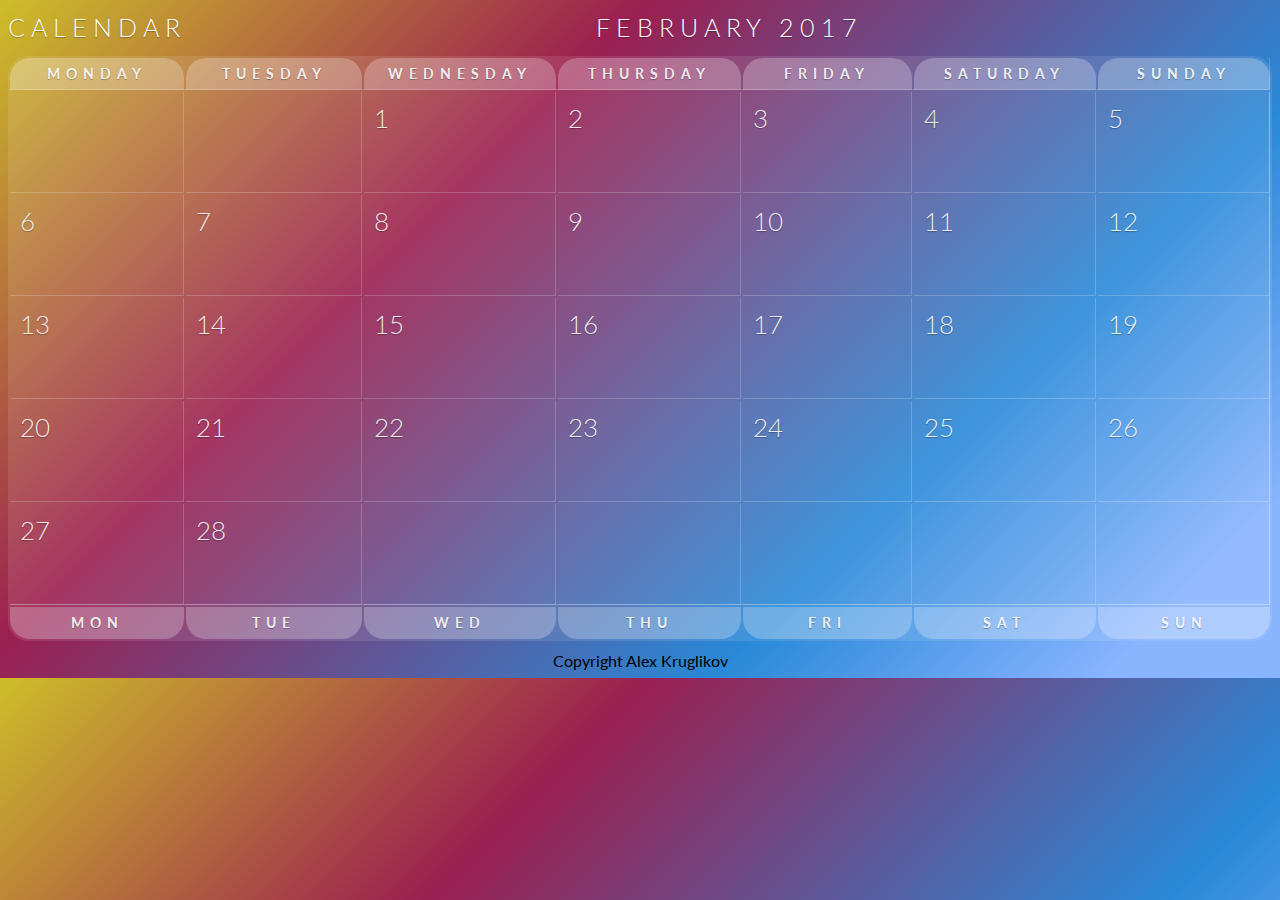
==== index.html @ 9da6924b "add 2 view" ====
<!DOCTYPE html>
<head>
	<meta charset="UTF-8" />
	<title>Calendar</title>
	<meta name="description" content="Calendar with HTML5 and CSS3" />
	<link rel="stylesheet" type="text/css" href="css/calendar.css" />

</head>
<body>
	<header>
    	<h1>Calendar</h1>
  	</header>
  	<article>
  		<h1>February 2017</h1>
  	</article>
  	<article>
    	<table>
    		<thead>
	    		<th>Monday</th>
	    		<th>Tuesday</th>
	    		<th>Wednesday</th>
	    		<th>Thursday</th>
	    		<th>Friday</th>
	    		<th>Saturday</th>
	    		<th>Sunday</th>	
    		</thead>
    		<tbody>
	    		<tr>
	    			<td></td>
	    			<td></td>
	    			<td>1</td>
	    			<td>2</td>
	    			<td>3</td>
	    			<td>4</td>
	    			<td>5</td>
	    		</tr>
	    		<tr>
	    			<td>6</td>
	    			<td>7</td>
	    			<td>8</td>
	    			<td>9</td>
	    			<td>10</td>
	    			<td>11</td>
	    			<td>12</td>
	    		</tr>
	    		<tr>
	    			<td>13</td>
	    			<td>14</td>
	    			<td>15</td>
	    			<td>16</td>
	    			<td>17</td>
	    			<td>18</td>
	    			<td>19</td>
	    		</tr>
	    		<tr>
	    			<td>20</td>
	    			<td>21</td>
	    			<td>22</td>
	    			<td>23</td>
	    			<td>24</td>
	    			<td>25</td>
	    			<td>26</td>
	    		</tr>
	    		<tr>
	    			<td>27</td>
	    			<td>28</td>
	    			<td></td>
	    			<td></td>
	    			<td></td>
	    			<td></td>
	    			<td></td>
	    		</tr>
    		</tbody>
    		<tfoot>
				<th>MON</th>
    			<th>TUE</th>
    			<th>WED</th>
    			<th>THU</th>
    			<th>FRI</th>
    			<th>SAT</th>
    			<th>SUN</th>
			</tfoot>
    	</table>
  	</article>
  	<footer>
    	Copyright Alex Kruglikov
  	</footer>
</body>
</html>
---- css/calendar.css ----
@import url(http://fonts.googleapis.com/css?family=Lato:300,400,700);

@font-face {
  font-family: 'fontawesome-selected';
  src: url("../font/fontawesome-selected.eot");
  src: url("../font/fontawesome-selected.eot?#iefix") format('embedded-opentype'), url("../font/fontawesome-selected.woff") format('woff'), url("../font/fontawesome-selected.ttf") format('truetype'), url("../font/fontawesome-selected.svg#fontawesome-selected") format('svg');
  font-weight: normal;
  font-style: normal;
}

body {
	background: -moz-linear-gradient(-45deg, #cebe29 0%, #9b1f50 33%, #2989d8 71%, #89b4ff 91%);
	background: -webkit-gradient(linear, left top, right bottom, color-stop(0%,#cebe29), color-stop(33%,#9b1f50), color-stop(71%,#2989d8), color-stop(91%,#89b4ff));
	background: -webkit-linear-gradient(-45deg, #cebe29 0%,#9b1f50 33%,#2989d8 71%,#89b4ff 91%);
	background: -o-linear-gradient(-45deg, #cebe29 0%,#9b1f50 33%,#2989d8 71%,#89b4ff 91%);
	background: -ms-linear-gradient(-45deg, #cebe29 0%,#9b1f50 33%,#2989d8 71%,#89b4ff 91%);
	background: linear-gradient(135deg, #cebe29 0%,#9b1f50 33%,#2989d8 71%,#89b4ff 91%);
	filter: progid:DXImageTransform.Microsoft.gradient( startColorstr='#cebe29', endColorstr='#89b4ff',GradientType=1 );
	-webkit-background-size: 100% 100%;
	-moz-background-size: 100% 100%;
	background-size: 100% 100%;
}

body {
	font-family: 'Lato', Calibri, Arial, sans-serif;
	text-align: center;
}
body h1{
	letter-spacing: 6px;
	text-transform: uppercase;
}
body header h1{
	float: left;
}
body h1 {
	/*padding-top: 20px;
	font-size: 23px;
	color: rgba(255,255,255,0.9);
	color: rgba(255,255,255,0.9);
	text-shadow: 0 1px 1px rgba(0,0,0,0.3);*/
	font-size: 25px;
	line-height: 38px;
	margin: 0;
	font-weight: 300;
	color: #fff;
	text-shadow: 0 1px 1px rgba(0,0,0,0.3);
}
table {
	margin: 10px auto;

	border-radius: 20px 20px 20px 20px;
    border-top-left-radius: 20px;
    border-top-right-radius: 20px;
    border-bottom-right-radius: 20px;
    border-bottom-left-radius: 20px;

    background: rgba(255,255,255,0.1);
    background-image: none;
    background-repeat: repeat;
    background-attachment: scroll;
    background-position: 0% 0%;
    
    background-origin: padding-box;
    background-size: auto auto;
}
td,thead,tbody {
	padding: 10px;
	float: none;
	font-weight: 300;
	min-height: 30px;
	box-shadow: inset -1px -1px rgba(255,255,255,0.2);
	border: none;
}
td {
	width: 200px;
	height: 81px;
	color: rgba(255,255,255,0.9);
	font-size: 26px;
	font-weight: 300;
	text-shadow: 0 1px 1px rgba(0,0,0,0.3);
	position: relative;
	text-align: left;
	vertical-align: top;

}
td:hover {
    background: rgba(115,255,111,0.4);
}
th {
	color: rgba(255,255,255,0.9);
	text-shadow: 0 1px 1px rgba(0,0,0,0.3);
	height: 30px;
	font-weight: bold;
	font-size: 14px;
	text-align: center;
}
thead,tfoot{
	height: 30px;
	line-height: 30px;
	transition: background .2s .1s;
	letter-spacing: 6px;
	text-transform: uppercase;
}
thead th{
    border-top-left-radius: 20px;
    border-top-right-radius: 20px;
	background: rgba(255,255,255,0.25);
}
tfoot th{
    border-bottom-left-radius: 20px;
    border-bottom-right-radius: 20px;
	background: rgba(255,255,255,0.25);
}
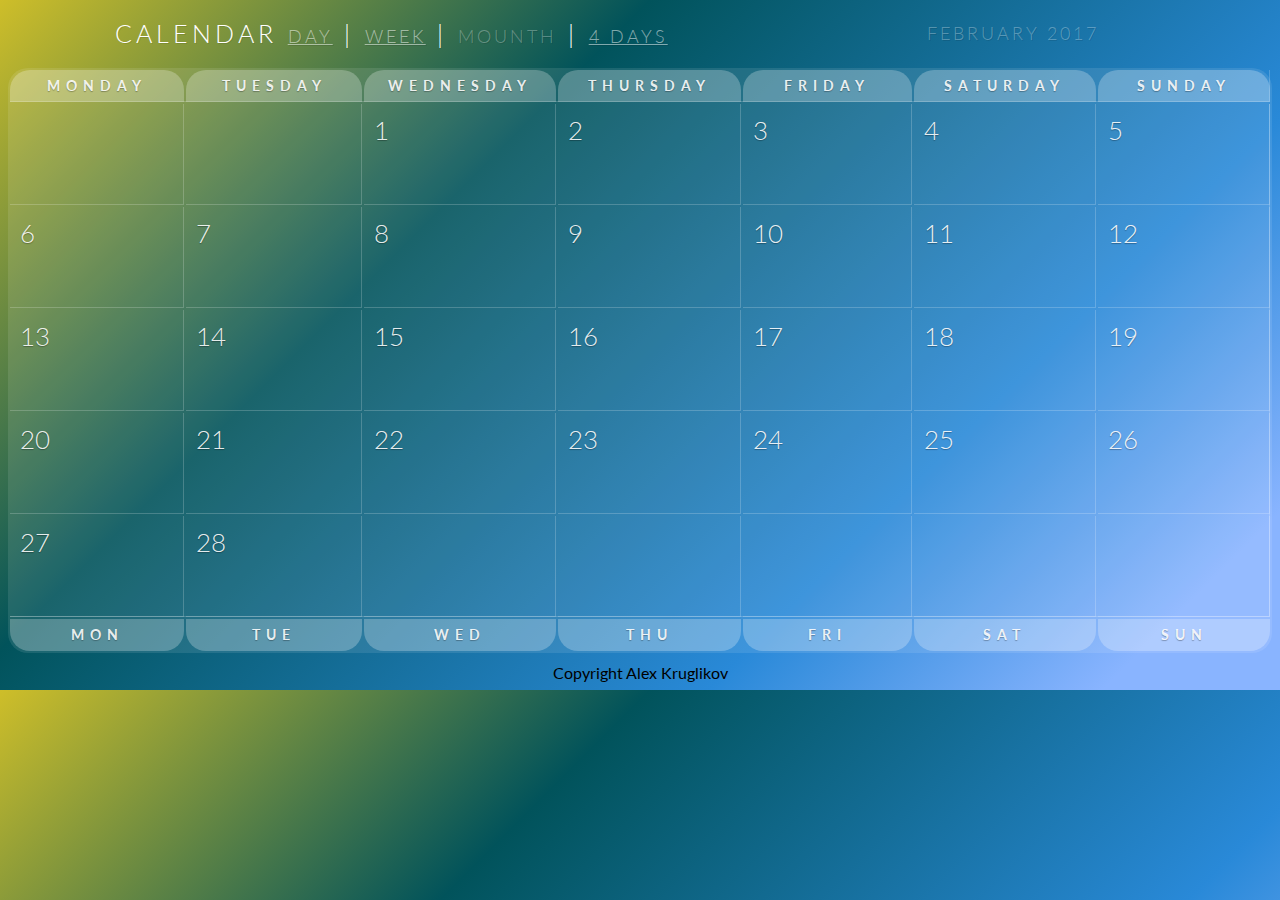
==== commit 4bcb2114: "refactoring & add modal window" ====
--- a/index.html
+++ b/index.html
@@ -7,12 +7,12 @@
 
 </head>
 <body>
-	<header>
-    	<h1>Calendar</h1>
-  	</header>
-  	<article>
-  		<h1>February 2017</h1>
-  	</article>
+	<header class="customHeader">
+    	<h2>Calendar
+			<a href="index3.html">Day</a> | <a href="index2.html">Week</a> | <span>Mounth</span> | <a href="index4.html">4 Days</a>
+			<span class="customMounth">February 2017</span>
+		</h2>
+	</header>
   	<article>
     	<table>
     		<thead>
--- a/css/calendar.css
+++ b/css/calendar.css
@@ -9,12 +9,12 @@
 }
 
 body {
-	background: -moz-linear-gradient(-45deg, #cebe29 0%, #9b1f50 33%, #2989d8 71%, #89b4ff 91%);
-	background: -webkit-gradient(linear, left top, right bottom, color-stop(0%,#cebe29), color-stop(33%,#9b1f50), color-stop(71%,#2989d8), color-stop(91%,#89b4ff));
-	background: -webkit-linear-gradient(-45deg, #cebe29 0%,#9b1f50 33%,#2989d8 71%,#89b4ff 91%);
-	background: -o-linear-gradient(-45deg, #cebe29 0%,#9b1f50 33%,#2989d8 71%,#89b4ff 91%);
-	background: -ms-linear-gradient(-45deg, #cebe29 0%,#9b1f50 33%,#2989d8 71%,#89b4ff 91%);
-	background: linear-gradient(135deg, #cebe29 0%,#9b1f50 33%,#2989d8 71%,#89b4ff 91%);
+	background: -moz-linear-gradient(-45deg, #cebe29 0%, #01535b 33%, #2989d8 71%, #89b4ff 91%);
+	background: -webkit-gradient(linear, left top, right bottom, color-stop(0%,#cebe29), color-stop(33%,#01535b), color-stop(71%,#2989d8), color-stop(91%,#89b4ff));
+	background: -webkit-linear-gradient(-45deg, #cebe29 0%,#01535b 33%,#2989d8 71%,#89b4ff 91%);
+	background: -o-linear-gradient(-45deg, #cebe29 0%,#01535b 33%,#2989d8 71%,#89b4ff 91%);
+	background: -ms-linear-gradient(-45deg, #cebe29 0%,#01535b 33%,#2989d8 71%,#89b4ff 91%);
+	background: linear-gradient(135deg, #cebe29 0%,#01535b 33%,#2989d8 71%,#89b4ff 91%);
 	filter: progid:DXImageTransform.Microsoft.gradient( startColorstr='#cebe29', endColorstr='#89b4ff',GradientType=1 );
 	-webkit-background-size: 100% 100%;
 	-moz-background-size: 100% 100%;
@@ -25,25 +25,41 @@
 	font-family: 'Lato', Calibri, Arial, sans-serif;
 	text-align: center;
 }
-body h1{
-	letter-spacing: 6px;
+body header h2{
+	font-size: 25px;
+	line-height: 30px;
+	margin: 0;
+}
+.customHeader {
+	padding: 10px 10px 10px 10px;
+	height: 30px;
+}
+.customHeader h2{
+
+	font-weight: 300;
 	text-transform: uppercase;
+	letter-spacing: 4px;
+	text-shadow: 1px 1px 0 rgba(0,0,0,0.1);
 }
-body header h1{
-	float: left;
+.customHeader h2 {
+	color: #fff;
 }
-body h1 {
-	/*padding-top: 20px;
-	font-size: 23px;
+.customHeader h2 a, 
+.customHeader h2 span {
+	color: rgba(255,255,255,0.3);
+	font-size: 18px;
+	letter-spacing: 3px;
+	white-space: nowrap;
+}
+.customHeader h2 a {
+	color: rgba(255,255,255,0.5);
+}
+.customHeader .customMounth{
+	width: 40%;
+	float: right;
+}
+.no-touch .customHeader h2 a:hover {
 	color: rgba(255,255,255,0.9);
-	color: rgba(255,255,255,0.9);
-	text-shadow: 0 1px 1px rgba(0,0,0,0.3);*/
-	font-size: 25px;
-	line-height: 38px;
-	margin: 0;
-	font-weight: 300;
-	color: #fff;
-	text-shadow: 0 1px 1px rgba(0,0,0,0.3);
 }
 table {
 	margin: 10px auto;
@@ -83,9 +99,6 @@
 	vertical-align: top;
 
 }
-td:hover {
-    background: rgba(115,255,111,0.4);
-}
 th {
 	color: rgba(255,255,255,0.9);
 	text-shadow: 0 1px 1px rgba(0,0,0,0.3);
@@ -110,4 +123,14 @@
     border-bottom-left-radius: 20px;
     border-bottom-right-radius: 20px;
 	background: rgba(255,255,255,0.25);
+}
+td:hover { 
+	background: rgba(115,255,111,0.4);
+	transform: scaleX(1.0);
+  	box-shadow:3px 5px 7px rgba(0,0,0,.7);
+	cursor:pointer;
+	border-bottom-left-radius: 20px;
+	border-bottom-right-radius: 20px;
+	border-top-left-radius: 20px;
+	border-top-right-radius: 20px;
 }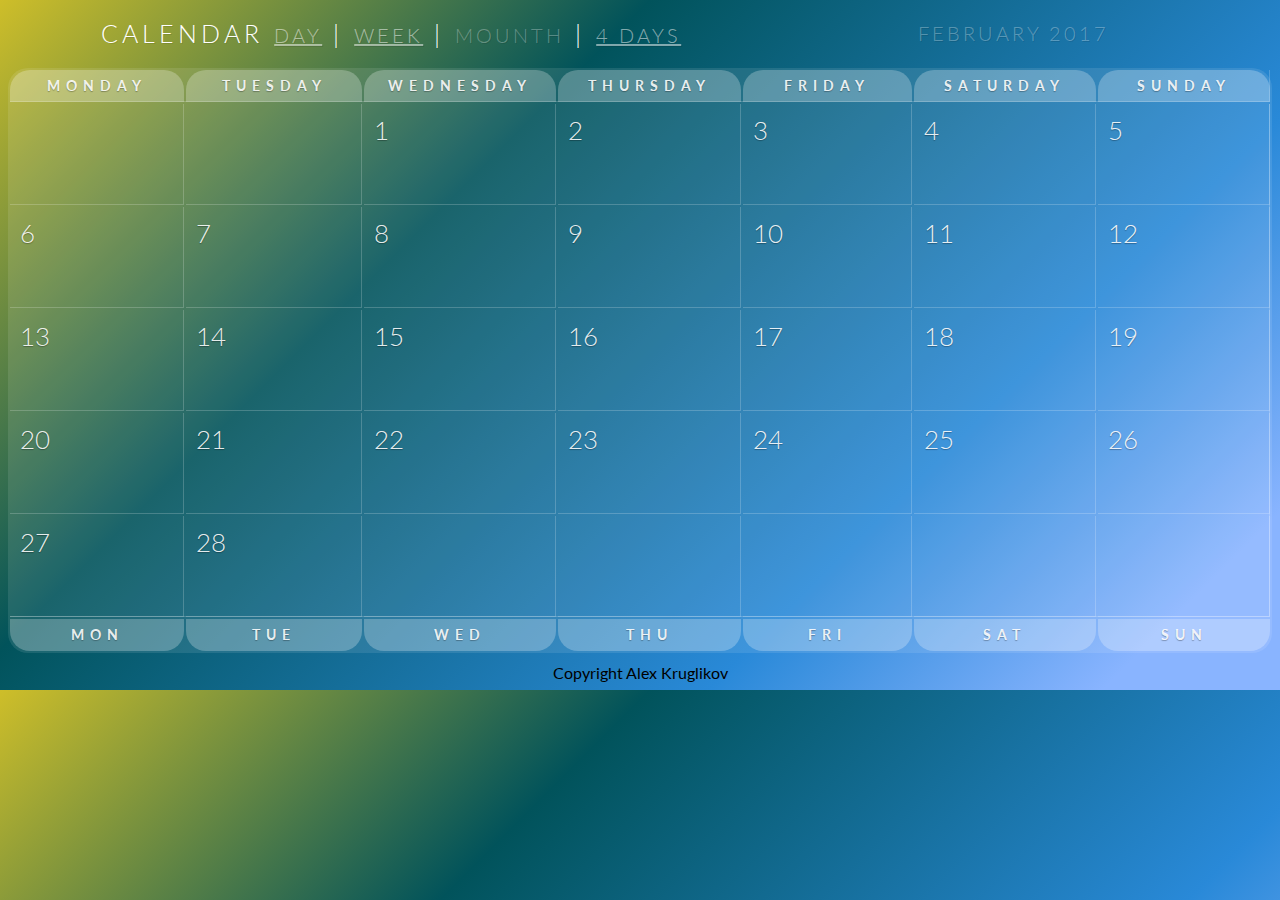
==== commit 28c11a2b: "refactoring" ====
--- a/index.html
+++ b/index.html
@@ -1,89 +1,93 @@
 <!DOCTYPE html>
+
 <head>
-	<meta charset="UTF-8" />
-	<title>Calendar</title>
-	<meta name="description" content="Calendar with HTML5 and CSS3" />
-	<link rel="stylesheet" type="text/css" href="css/calendar.css" />
+    <meta charset="UTF-8" />
+    <title>Calendar</title>
+    <meta name="description" content="Calendar with HTML5 and CSS3" />
+    <link rel="stylesheet" type="text/css" href="css/calendarMounth.css" />
 
 </head>
+
 <body>
-	<header class="customHeader">
-    	<h2>Calendar
-			<a href="index3.html">Day</a> | <a href="index2.html">Week</a> | <span>Mounth</span> | <a href="index4.html">4 Days</a>
-			<span class="customMounth">February 2017</span>
-		</h2>
-	</header>
-  	<article>
-    	<table>
-    		<thead>
-	    		<th>Monday</th>
-	    		<th>Tuesday</th>
-	    		<th>Wednesday</th>
-	    		<th>Thursday</th>
-	    		<th>Friday</th>
-	    		<th>Saturday</th>
-	    		<th>Sunday</th>	
-    		</thead>
-    		<tbody>
-	    		<tr>
-	    			<td></td>
-	    			<td></td>
-	    			<td>1</td>
-	    			<td>2</td>
-	    			<td>3</td>
-	    			<td>4</td>
-	    			<td>5</td>
-	    		</tr>
-	    		<tr>
-	    			<td>6</td>
-	    			<td>7</td>
-	    			<td>8</td>
-	    			<td>9</td>
-	    			<td>10</td>
-	    			<td>11</td>
-	    			<td>12</td>
-	    		</tr>
-	    		<tr>
-	    			<td>13</td>
-	    			<td>14</td>
-	    			<td>15</td>
-	    			<td>16</td>
-	    			<td>17</td>
-	    			<td>18</td>
-	    			<td>19</td>
-	    		</tr>
-	    		<tr>
-	    			<td>20</td>
-	    			<td>21</td>
-	    			<td>22</td>
-	    			<td>23</td>
-	    			<td>24</td>
-	    			<td>25</td>
-	    			<td>26</td>
-	    		</tr>
-	    		<tr>
-	    			<td>27</td>
-	    			<td>28</td>
-	    			<td></td>
-	    			<td></td>
-	    			<td></td>
-	    			<td></td>
-	    			<td></td>
-	    		</tr>
-    		</tbody>
-    		<tfoot>
-				<th>MON</th>
-    			<th>TUE</th>
-    			<th>WED</th>
-    			<th>THU</th>
-    			<th>FRI</th>
-    			<th>SAT</th>
-    			<th>SUN</th>
-			</tfoot>
-    	</table>
-  	</article>
-  	<footer>
-    	Copyright Alex Kruglikov
-  	</footer>
+    <header class="customHeader">
+        <h2>Calendar
+            <a href="index3.html">Day</a> | <a href="index2.html">Week</a> | <span>Mounth</span> | <a href="index4.html">4 Days</a>
+            <span class="customMounth">February 2017</span>
+        </h2>
+    </header>
+    <article>
+        <table>
+            <thead>
+                <th>Monday</th>
+                <th>Tuesday</th>
+                <th>Wednesday</th>
+                <th>Thursday</th>
+                <th>Friday</th>
+                <th>Saturday</th>
+                <th>Sunday</th>
+            </thead>
+            <tbody>
+                <tr>
+                    <td></td>
+                    <td></td>
+                    <td>1</td>
+                    <td>2</td>
+                    <td>3</td>
+                    <td>4</td>
+                    <td>5</td>
+                </tr>
+                <tr>
+                    <td>6</td>
+                    <td>7</td>
+                    <td>8</td>
+                    <td>9</td>
+                    <td>10</td>
+                    <td>11</td>
+                    <td>12</td>
+                </tr>
+                <tr>
+                    <td>13</td>
+                    <td>14</td>
+                    <td>15</td>
+                    <td>16</td>
+                    <td>17</td>
+                    <td>18</td>
+                    <td>19</td>
+                </tr>
+                <tr>
+                    <td>20</td>
+                    <td>21</td>
+                    <td>22</td>
+                    <td>23</td>
+                    <td>24</td>
+                    <td>25</td>
+                    <td>26</td>
+                </tr>
+                <tr>
+                    <td>27</td>
+                    <td>28</td>
+                    <td></td>
+                    <td></td>
+                    <td></td>
+                    <td></td>
+                    <td></td>
+                </tr>
+            </tbody>
+            <tfoot>
+                <th>MON</th>
+                <th>TUE</th>
+                <th>WED</th>
+                <th>THU</th>
+                <th>FRI</th>
+                <th>SAT</th>
+                <th>SUN</th>
+            </tfoot>
+        </table>
+    </article>
+
 </body>
-</html>
+<footer>
+    Copyright Alex Kruglikov
+</footer>
+
+</html>--- a/css/calendarMounth.css
+++ b/css/calendarMounth.css
@@ -0,0 +1,232 @@
+@import url(http://fonts.googleapis.com/css?family=Lato:300,400,700);
+@font-face {
+    font-family: 'fontawesome-selected';
+    src: url("../font/fontawesome-selected.eot");
+    src: url("../font/fontawesome-selected.eot?#iefix") format('embedded-opentype'), url("../font/fontawesome-selected.woff") format('woff'), url("../font/fontawesome-selected.ttf") format('truetype'), url("../font/fontawesome-selected.svg#fontawesome-selected") format('svg');
+    font-weight: normal;
+    font-style: normal;
+}
+
+body {
+    background: -moz-linear-gradient(-45deg, #cebe29 0%, #01535b 33%, #2989d8 71%, #89b4ff 91%);
+    background: -webkit-gradient(linear, left top, right bottom, color-stop(0%, #cebe29), color-stop(33%, #01535b), color-stop(71%, #2989d8), color-stop(91%, #89b4ff));
+    background: -webkit-linear-gradient(-45deg, #cebe29 0%, #01535b 33%, #2989d8 71%, #89b4ff 91%);
+    background: -o-linear-gradient(-45deg, #cebe29 0%, #01535b 33%, #2989d8 71%, #89b4ff 91%);
+    background: -ms-linear-gradient(-45deg, #cebe29 0%, #01535b 33%, #2989d8 71%, #89b4ff 91%);
+    background: linear-gradient(135deg, #cebe29 0%, #01535b 33%, #2989d8 71%, #89b4ff 91%);
+    filter: progid: DXImageTransform.Microsoft.gradient( startColorstr='#cebe29', endColorstr='#89b4ff', GradientType=1);
+    -webkit-background-size: 100% 100%;
+    -moz-background-size: 100% 100%;
+    background-size: 100% 100%;
+}
+
+body {
+    font-family: 'Lato', Calibri, Arial, sans-serif;
+    text-align: center;
+    font-size: 100%;
+}
+
+body header h2 {
+    font-size: 25px;
+    line-height: 30px;
+    margin: 0;
+}
+
+.customHeader {
+    padding: 10px 10px 10px 10px;
+    height: 30px;
+}
+
+.customHeader h2 {
+    font-weight: 300;
+    text-transform: uppercase;
+    letter-spacing: 4px;
+    text-shadow: 1px 1px 0 rgba(0, 0, 0, 0.1);
+}
+
+.customHeader h2 {
+    color: #fff;
+}
+
+.customHeader h2 a,
+.customHeader h2 span {
+    color: rgba(255, 255, 255, 0.3);
+    font-size: 80%;
+    letter-spacing: 3px;
+    white-space: nowrap;
+}
+
+.customHeader h2 a {
+    color: rgba(255, 255, 255, 0.5);
+}
+
+.customHeader .customMounth {
+    width: 40%;
+    float: right;
+}
+
+.no-touch .customHeader h2 a:hover {
+    color: rgba(255, 255, 255, 0.9);
+}
+
+table {
+    margin: 10px auto;
+    border-radius: 20px 20px 20px 20px;
+    border-top-left-radius: 20px;
+    border-top-right-radius: 20px;
+    border-bottom-right-radius: 20px;
+    border-bottom-left-radius: 20px;
+    background: rgba(255, 255, 255, 0.1);
+    background-image: none;
+    background-repeat: repeat;
+    background-attachment: scroll;
+    background-position: 0% 0%;
+    background-origin: padding-box;
+    background-size: auto auto;
+}
+
+td,
+thead,
+tbody {
+    padding: 10px;
+    float: none;
+    font-weight: 300;
+    min-height: 30px;
+    box-shadow: inset -1px -1px rgba(255, 255, 255, 0.2);
+    border: none;
+}
+
+td {
+    width: 200px;
+    height: 81px;
+    color: rgba(255, 255, 255, 0.9);
+    font-size: 26px;
+    font-weight: 300;
+    text-shadow: 0 1px 1px rgba(0, 0, 0, 0.3);
+    position: relative;
+    text-align: left;
+    vertical-align: top;
+}
+
+th {
+    color: rgba(255, 255, 255, 0.9);
+    text-shadow: 0 1px 1px rgba(0, 0, 0, 0.3);
+    height: 30px;
+    font-weight: bold;
+    font-size: 14px;
+    text-align: center;
+}
+
+thead,
+tfoot {
+    height: 30px;
+    line-height: 30px;
+    transition: background .2s .1s;
+    letter-spacing: 6px;
+    text-transform: uppercase;
+}
+
+thead th {
+    border-top-left-radius: 20px;
+    border-top-right-radius: 20px;
+    background: rgba(255, 255, 255, 0.25);
+}
+
+tfoot th {
+    border-bottom-left-radius: 20px;
+    border-bottom-right-radius: 20px;
+    background: rgba(255, 255, 255, 0.25);
+}
+
+td:hover {
+    background: rgba(115, 255, 111, 0.4);
+    transform: scaleX(1.0);
+    box-shadow: 3px 5px 7px rgba(0, 0, 0, .7);
+    cursor: pointer;
+    border-bottom-left-radius: 20px;
+    border-bottom-right-radius: 20px;
+    border-top-left-radius: 20px;
+    border-top-right-radius: 20px;
+}
+
+@media screen and (max-width: 768px) {
+    /* разрешение планшета */
+    body {
+        font-size: 80%;
+    }
+    td,
+    thead,
+    tbody {
+        min-height: 30px;
+        padding: 1%;
+    }
+    th {
+        font-size: 80%;
+        letter-spacing: 2px;
+    }
+    td {
+        min-width: 15%;
+        max-width: 200px;
+        height: 65px;
+        font-size: 20px;
+    }
+    .customHeader {
+        padding: 1%;
+        height: auto;
+    }
+    .customHeader h2 a,
+    .customHeader h2 span {
+        font-size: 50%;
+    }
+    .customHeader .customMounth {
+        width: 20%;
+        float: auto;
+    }
+    td:hover {
+        border-bottom-left-radius: 10px;
+        border-bottom-right-radius: 10px;
+        border-top-left-radius: 10px;
+        border-top-right-radius: 10px;
+    }
+}
+
+@media screen and (max-width: 480px) {
+    /* разрешение смартфона */
+    body {
+        font-size: 60%;
+    }
+    td,
+    thead,
+    tbody {
+        min-height: 15px;
+        padding: 1%;
+    }
+    th {
+        font-size: 60%;
+        letter-spacing: 1px;
+    }
+    td {
+        min-width: 10%;
+        max-width: 200px;
+        height: 50px;
+        font-size: 15px;
+    }
+    .customHeader {
+        padding: 1%;
+        height: auto;
+    }
+    .customHeader h2 a,
+    .customHeader h2 span {
+        font-size: 50%;
+    }
+    .customHeader .customMounth {
+        width: 10%;
+        float: auto;
+    }
+    td:hover {
+        border-bottom-left-radius: 5px;
+        border-bottom-right-radius: 5px;
+        border-top-left-radius: 5px;
+        border-top-right-radius: 5px;
+    }
+}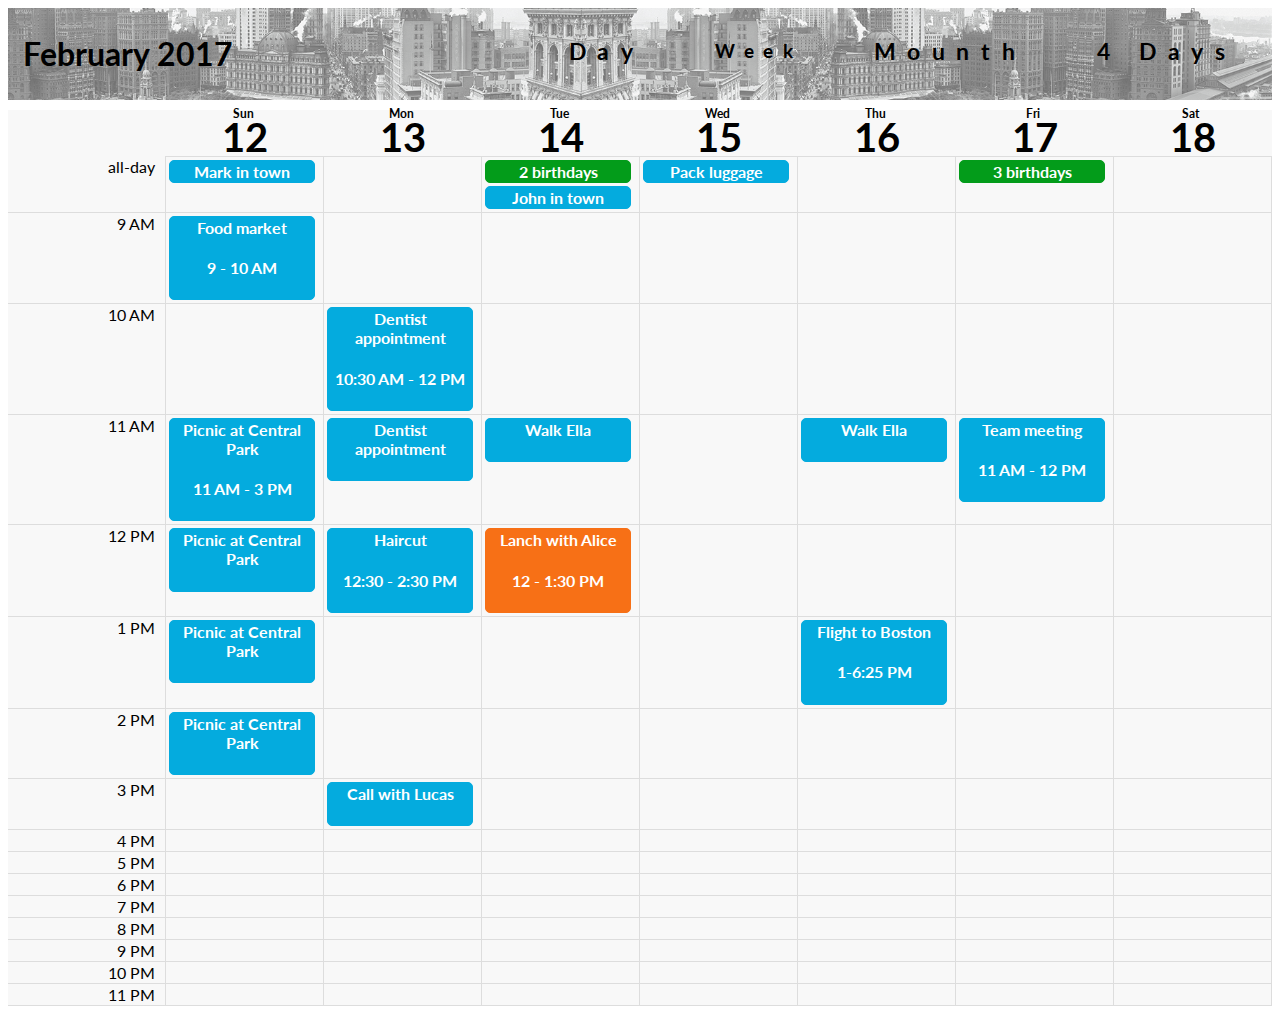
==== commit 37fe3510: "refactoring" ====
--- a/index.html
+++ b/index.html
@@ -1,93 +1,541 @@
 <!DOCTYPE html>
+<html lang="en" class="no-js">
 
 <head>
     <meta charset="UTF-8" />
     <title>Calendar</title>
     <meta name="description" content="Calendar with HTML5 and CSS3" />
-    <link rel="stylesheet" type="text/css" href="css/calendarMounth.css" />
-
+    <link rel="stylesheet" type="text/css" href="css/calendar.css" />
 </head>
 
 <body>
-    <header class="customHeader">
-        <h2>Calendar
-            <a href="index3.html">Day</a> | <a href="index2.html">Week</a> | <span>Mounth</span> | <a href="index4.html">4 Days</a>
-            <span class="customMounth">February 2017</span>
-        </h2>
-    </header>
-    <article>
-        <table>
-            <thead>
-                <th>Monday</th>
-                <th>Tuesday</th>
-                <th>Wednesday</th>
-                <th>Thursday</th>
-                <th>Friday</th>
-                <th>Saturday</th>
-                <th>Sunday</th>
-            </thead>
-            <tbody>
-                <tr>
-                    <td></td>
-                    <td></td>
-                    <td>1</td>
-                    <td>2</td>
-                    <td>3</td>
-                    <td>4</td>
-                    <td>5</td>
-                </tr>
-                <tr>
-                    <td>6</td>
-                    <td>7</td>
-                    <td>8</td>
-                    <td>9</td>
-                    <td>10</td>
-                    <td>11</td>
-                    <td>12</td>
-                </tr>
-                <tr>
-                    <td>13</td>
-                    <td>14</td>
-                    <td>15</td>
-                    <td>16</td>
-                    <td>17</td>
-                    <td>18</td>
-                    <td>19</td>
-                </tr>
-                <tr>
-                    <td>20</td>
-                    <td>21</td>
-                    <td>22</td>
-                    <td>23</td>
-                    <td>24</td>
-                    <td>25</td>
-                    <td>26</td>
-                </tr>
-                <tr>
-                    <td>27</td>
-                    <td>28</td>
-                    <td></td>
-                    <td></td>
-                    <td></td>
-                    <td></td>
-                    <td></td>
-                </tr>
-            </tbody>
-            <tfoot>
-                <th>MON</th>
-                <th>TUE</th>
-                <th>WED</th>
-                <th>THU</th>
-                <th>FRI</th>
-                <th>SAT</th>
-                <th>SUN</th>
-            </tfoot>
-        </table>
-    </article>
-
+    <nav>
+        <header class="clearfix">
+            <div class="mainHeader">
+                <h1>
+                    <span>February 2017</span>
+                </h1>
+            </div>
+            <menu>
+                <li><a href="index3.html">Day</a></li>
+                <li><span>Week</span></li>
+                <li><a href="index.html">Mounth</a></li>
+                <li><a href="index4.html">4 Days</a></li>
+            </menu>
+        </header>
+    </nav>
+    <table>
+        <thead>
+            <tr class="week">
+                <th></th>
+                <th>Sun</th>
+                <th>Mon</th>
+                <th>Tue</th>
+                <th>Wed</th>
+                <th>Thu</th>
+                <th>Fri</th>
+                <th>Sat</th>
+            </tr>
+            <tr class="day">
+                <th></th>
+                <th>12</th>
+                <th>13</th>
+                <th>14</th>
+                <th>15</th>
+                <th>16</th>
+                <th>17</th>
+                <th>18</th>
+            </tr>
+        </thead>
+        <tbody>
+            <tr>
+                <td class="allDay" data-label="all-day">all-day</td>
+                <td class="allDay" data-label="Sun">
+                    <span class="event-flex-container">
+                        <article class="eventLabelInfo" style="order: 2;">
+                            <div>Mark in town</div>
+                            <div class="hide_context">
+                                <img src="css/icons/Mobile Marketing.png" width="50" height="50" alt="Phoned ..."/>
+                            </div>
+                            <h5 class="hide_context">
+                                <ul>
+                                    <li>on arrival to inform Frank</li>
+                                </ul>
+                            </h5>
+                        </article>
+                    </span>
+                </td>
+                <td class="allDay" data-label="Mon"><span></span></td>
+                <td class="allDay" data-label="Tue">
+                    <span class="event-flex-container">
+                        <article class="eventLabelBD" style="order: 1;">
+                            <div>2 birthdays</div>
+                            <div class="hide_context">
+                                <img src="css/icons/12.png" width="50" height="50" alt="Birthday ..."/>
+                                <img src="css/icons/Team Leader.png" width="50" height="50" alt="Birthday ..."/>
+                            </div>
+                            <h5 class="hide_context">
+                                <ul>
+                                    <li>brother Michael 30 years</li>
+                                    <li>send SMS to Frank</li>
+                                </ul>
+                            </h5>
+                        </article>
+                    </span>
+                    <span class="event-flex-container">
+                        <article class="eventLabelInfo" style="order: 2; top: 30px;">
+                            <div>John in town</div>
+                            <div class="hide_context">
+                                <img src="css/icons/Mobile Marketing.png" width="50" height="50" alt="Phoned ..."/>
+                            </div>
+                            <h5 class="hide_context">
+                                <ul>
+                                    <li>call Brad and visit Syuzen</li>
+                                </ul>
+                            </h5>
+                        </article>
+                    </span>
+                </td>
+                <td class="allDay" data-label="Wed">
+                    <span class="event-flex-container">
+                        <article class="eventLabelInfo" style="order: 2;">
+                            <div>Pack luggage</div>
+                            <div class="hide_context">
+                                <img src="css/icons/RoundIcons-Free-Set-38.png" width="50" height="50" alt="Pack luggage..."/>
+                            </div>
+                            <h5 class="hide_context">
+                                <ul>
+                                    <li>be sure to put a blue tie</li>
+                                    <li>do not forget a pair of socks</li>
+                                </ul>
+                            </h5>
+                        </article>
+                    </span>
+                </td>
+                <td class="allDay" data-label="Thu"><span></span></td>
+                <td class="allDay" data-label="Fri">
+                    <span class="event-flex-container">
+                        <article class="eventLabelBD" style="order: 1;">
+                            <div>3 birthdays</div>
+                            <div class="hide_context">
+                                <img src="css/icons/Team Leader.png" width="50" height="50" alt="Birthday ..."/>
+                                <img src="css/icons/Team Leader2.png" width="50" height="50" alt="Birthday ..."/>
+                                <img src="css/icons/Team Leader.png" width="50" height="50" alt="Birthday ..."/>
+                            </div>
+                            <h5 class="hide_context">
+                                <ul>
+                                    <li>Agniya Barto</li>
+                                    <li>Madison Keys</li>
+                                    <li>Dominic Purcell</li>
+                                </ul>
+                            </h5>
+                        </article>
+                    </span>
+                </td>
+                <td class="allDay" data-label="Sat"><span></span></td>
+            </tr>
+            <tr>
+                <td class="allDay" data-label="all-day">9 AM</td>
+                <td data-label="Sun">
+                    <span class="event-flex-container">
+                        <article class="eventLabelInfo" style="order: 2;">
+                            <div>Food market</div>
+                            <h4>9 - 10 AM</h4>
+                            <div class="hide_context">
+                                <img src="css/icons/RoundIcons-Free-Set-35.png" width="50" height="50" alt="Food market ..."/>
+                            </div>
+                            <h5 class="hide_context">
+                                <ul>
+                                    <li>3 milk carton</li>
+                                    <li>2 wheat loaf</li>
+                                    <li>1 kg of poultry meat</li>
+                                    <li>1 kg of carrots</li>
+                                    <li>2 cabbage</li>
+                                </ul>
+                            </h5>
+                        </article>
+                    </span>
+                </td>
+                <td data-label="Mon"><span></span></td>
+                <td data-label="Tue"><span></span></td>
+                <td data-label="Wed"><span></span></td>
+                <td data-label="Thu"><span></span></td>
+                <td data-label="Fri"><span></span></td>
+                <td data-label="Sat"><span></span></td>
+            </tr>
+            <tr>
+                <td class="allDay" data-label="all-day">10 AM</td>
+                <td data-label="Sun"><span></span></td>
+                <td data-label="Mon">
+                    <span class="event-flex-container">
+                        <article class="eventLabelInfo" style="order: 2; top: 60px;">
+                            <div>Dentist appointment</div>
+                            <h4>10:30 AM - 12 PM</h4>
+                            <div class="hide_context">
+                                <img src="css/icons/Dentist.png" width="50" height="50" alt="Dentist ..."/>
+                            </div>
+                            <h5 class="hide_context">
+                                <ul>
+                                    <li>Important: brush your teeth</li>
+                                    <li>take wet wipes</li>
+                                </ul>
+                            </h5>
+                        </article>
+                    </span></td>
+                <td data-label="Tue"><span></span></td>
+                <td data-label="Wed"><span></span></td>
+                <td data-label="Thu"><span></span></td>
+                <td data-label="Fri"><span></span></td>
+                <td data-label="Sat"><span></span></td>
+            </tr>
+            <tr>
+                <td class="allDay" data-label="all-day">11 AM</td>
+                <td data-label="Sun">
+                    <span class="event-flex-container">
+                        <article class="eventLabelInfo" style="order: 2;">
+                            <div>Picnic at Central Park</div> 
+                            <h4>11 AM - 3 PM</h4>
+                            <div class="hide_context">
+                                <img src="css/icons/SEO Training.png" width="50" height="50" alt="Picnic ..."/>
+                            </div>
+                            <h5 class="hide_context">
+                                <ul>
+                                    <li>picnic basket</li>
+                                    <li>drinking water</li>
+                                    <li>salt, spices</li>
+                                    <li>herbs, vegetables and fruits, as well as small raw potatoes</li>
+                                    <li>bread, butter, cheese, smoked</li>
+                                    <li>juice drinks for children and for adults</li>
+                                    <li>picnic table and folding chairs</li>
+                                    <li>mat, pad, karemat</li>
+                                    <li>a pair of knives, opener, corkscrew, chopping board</li>
+                                    <li>utensils for a picnic: plates, cups, spoons, forks</li>
+                                    <li>trash bags</li>
+                                </ul>
+                            </h5>
+                        </article>
+                    </span>
+                </td>
+                <td data-label="Mon">
+                    <span class="event-flex-container">
+                        <article class="eventLabelInfo" style="order: 2; top: 60px;">
+                            <div>Dentist appointment</div>
+                            <h4></h4>
+                            <div class="hide_context">
+                                <img src="css/icons/Dentist.png" width="50" height="50" alt="Dentist ..."/>
+                            </div>
+                            <h5 class="hide_context">
+                                <ul>
+                                    <li>Important: brush your teeth</li>
+                                    <li>take wet wipes</li>
+                                </ul>
+                            </h5>
+                        </article>
+                    </span></td>
+                <td data-label="Tue">
+                    <span class="event-flex-container">
+                        <article class="eventLabelInfo" style="order: 2;">
+                            <div>Walk Ella</div>
+                            <h4></h4>
+                            <div class="hide_context">
+                                <img src="css/icons/RoundIcons-Free-Set-08.png" width="50" height="50" alt="Walk ..."/>
+                            </div>
+                            <h5 class="hide_context">
+                                <ul>
+                                    <li>go to the water park</li>
+                                </ul>
+                            </h5>
+                        </article>
+                    </span>
+                </td>
+                <td data-label="Wed"><span></span></td>
+                <td data-label="Thu">
+                    <span class="event-flex-container">
+                        <article class="eventLabelInfo" style="order: 2;">
+                            <div>Walk Ella</div>
+                            <h4></h4>
+                            <div class="hide_context">
+                                <img src="css/icons/RoundIcons-Free-Set-08.png" width="50" height="50" alt="Walk ..."/>
+                            </div>
+                            <h5 class="hide_context">
+                                <ul>
+                                    <li>go to the water park</li>
+                                </ul>
+                            </h5>
+                        </article>
+                    </span>
+                </td>
+                <td data-label="Fri">
+                    <span class="event-flex-container">
+                        <article class="eventLabelInfo" style="order: 2;">
+                            <div>Team meeting</div>
+                            <h4>11 AM - 12 PM</h4>
+                            <div class="hide_context">
+                                <img src="css/icons/RoundIcons-Free-Set-55.png" width="50" height="50" alt="Walk ..."/>
+                                <img src="css/icons/RoundIcons-Free-Set-41.png" width="50" height="50" alt="Walk ..."/>
+                            </div>
+                            <h5 class="hide_context">
+                                <ul>
+                                    <li>call the motel</li>
+                                    <li>rent a minibus by 10:30 AM</li>
+                                </ul>
+                            </h5>
+                        </article>
+                    </span>
+                </td>
+                <td data-label="Sat"><span></span></td>
+            </tr>
+            <tr>
+                <td class="allDay" data-label="all-day">12 PM</td>
+                <td data-label="Sun">
+                    <span class="event-flex-container">
+                        <article class="eventLabelInfo" style="order: 2;">
+                            <div>Picnic at Central Park</div> 
+                            <h4></h4>
+                            <div class="hide_context">
+                                <img src="css/icons/SEO Training.png" width="50" height="50" alt="Picnic ..."/>
+                            </div>
+                            <h5 class="hide_context">
+                                <ul>
+                                    <li>picnic basket</li>
+                                    <li>drinking water</li>
+                                    <li>salt, spices</li>
+                                    <li>herbs, vegetables and fruits, as well as small raw potatoes</li>
+                                    <li>bread, butter, cheese, smoked</li>
+                                    <li>juice drinks for children and for adults</li>
+                                    <li>picnic table and folding chairs</li>
+                                    <li>mat, pad, karemat</li>
+                                    <li>a pair of knives, opener, corkscrew, chopping board</li>
+                                    <li>utensils for a picnic: plates, cups, spoons, forks</li>
+                                    <li>trash bags</li>
+                                </ul>
+                            </h5>
+                        </article>
+                    </span>
+                </td>
+                <td data-label="Mon">
+                    <span class="event-flex-container">
+                        <article class="eventLabelInfo" style="order: 2;">
+                            <div>Haircut</div>
+                            <h4>12:30 - 2:30 PM</h4>
+                            <div class="hide_context">
+                                <img src="css/icons/scissors.png" width="50" height="50" alt="Meeting with ..."/>
+                            </div>
+                        </article>
+                    </span>
+                </td>
+                <td data-label="Tue">
+                    <span class="event-flex-container">
+                        <article class="eventLabelImportant" style="order: 1;">
+                            <div>Lanch with Alice</div>
+                            <h4>12 - 1:30 PM</h4>
+                            <div class="hide_context">
+                                <img src="css/icons/RoundIcons-Free-Set-57.png" width="50" height="50" alt="Meeting with ..."/>
+                            </div>
+                            <ul class="hide_context">
+                                <li>clean shirt</li>
+                                <li>knitted tie</li>
+                            </ul>
+                        </article>
+                    </span>
+                </td>
+                <td data-label="Wed"><span></span></td>
+                <td data-label="Thu"><span></span></td>
+                <td data-label="Fri"><span></span></td>
+                <td data-label="Sat"><span></span></td>
+            </tr>
+            <tr>
+                <td class="allDay" data-label="all-day">1 PM</td>
+                <td data-label="Sun">
+                    <span class="event-flex-container">
+                        <article class="eventLabelInfo" style="order: 2;">
+                            <div>Picnic at Central Park</div> 
+                            <h4></h4>
+                            <div class="hide_context">
+                                <img src="css/icons/SEO Training.png" width="50" height="50" alt="Picnic ..."/>
+                            </div>
+                            <h5 class="hide_context">
+                                <ul>
+                                    <li>picnic basket</li>
+                                    <li>drinking water</li>
+                                    <li>salt, spices</li>
+                                    <li>herbs, vegetables and fruits, as well as small raw potatoes</li>
+                                    <li>bread, butter, cheese, smoked</li>
+                                    <li>juice drinks for children and for adults</li>
+                                    <li>picnic table and folding chairs</li>
+                                    <li>mat, pad, karemat</li>
+                                    <li>a pair of knives, opener, corkscrew, chopping board</li>
+                                    <li>utensils for a picnic: plates, cups, spoons, forks</li>
+                                    <li>trash bags</li>
+                                </ul>
+                            </h5>
+                        </article>
+                    </span>
+                </td>
+                <td data-label="Mon"><span></span></td>
+                <td data-label="Tue"><span></span></td>
+                <td data-label="Wed"><span></span></td>
+                <td data-label="Thu">
+                    <span class="event-flex-container">
+                        <article class="eventLabelInfo" style="order: 2;">
+                            <div>Flight to Boston</div>
+                            <h4>1-6:25 PM</h4>
+                            <div class="hide_context">
+                                <img src="css/icons/RoundIcons-Free-Set-24.png" width="50" height="50" alt="Picnic ..."/>
+                            </div>
+                            <h5 class="hide_context">
+                                <ul>
+                                    <li>call Mike</li>
+                                    <li>take a magazine or newspaper</li>
+                                </ul>
+                            </h5>
+                        </article>
+                    </span>
+                </td>
+                <td data-label="Fri"><span></span></td>
+                <td data-label="Sat"><span></span></td>
+            </tr>
+            <tr>
+                <td class="allDay" data-label="all-day">2 PM</td>
+                <td data-label="Sun">
+                    <span class="event-flex-container">
+                        <article class="eventLabelInfo" style="order: 2;">
+                            <div>Picnic at Central Park</div> 
+                            <h4></h4>
+                            <div class="hide_context">
+                                <img src="css/icons/SEO Training.png" width="50" height="50" alt="Picnic ..."/>
+                            </div>
+                            <h5 class="hide_context">
+                                <ul>
+                                    <li>picnic basket</li>
+                                    <li>drinking water</li>
+                                    <li>salt, spices</li>
+                                    <li>herbs, vegetables and fruits, as well as small raw potatoes</li>
+                                    <li>bread, butter, cheese, smoked</li>
+                                    <li>juice drinks for children and for adults</li>
+                                    <li>picnic table and folding chairs</li>
+                                    <li>mat, pad, karemat</li>
+                                    <li>a pair of knives, opener, corkscrew, chopping board</li>
+                                    <li>utensils for a picnic: plates, cups, spoons, forks</li>
+                                    <li>trash bags</li>
+                                </ul>
+                            </h5>
+                        </article>
+                    </span>
+                </td>
+                <td data-label="Mon"><span></span></td>
+                <td data-label="Tue"><span></span></td>
+                <td data-label="Wed"><span></span></td>
+                <td data-label="Thu"><span></span></td>
+                <td data-label="Fri"><span></span></td>
+                <td data-label="Sat"><span></span></td>
+            </tr>
+            <tr>
+                <td class="allDay" data-label="all-day">3 PM</td>
+                <td data-label="Sun">
+                    <span class="event-flex-container">
+                    </span>
+                </td>
+                <td data-label="Mon">
+                    <span class="event-flex-container">
+                        <article class="eventLabelInfo" style="order: 2;">
+                            <div>Call with Lucas</div>
+                            <h4></h4>
+                            <div class="hide_context">
+                                <img src="css/icons/RoundIcons-Free-Set-20.png" width="50" height="50" alt="Picnic ..."/>
+                            </div>
+                            <h5 class="hide_context"></h5>
+                        </article>
+                    </span>
+                </td>
+                <td data-label="Tue"><span></span></td>
+                <td data-label="Wed"><span></span></td>
+                <td data-label="Thu"><span></span></td>
+                <td data-label="Fri"><span></span></td>
+                <td data-label="Sat"><span></span></td>
+            </tr>
+            <tr>
+                <td class="allDay" data-label="all-day">4 PM</td>
+                <td data-label="Sun"><span></span></td>
+                <td data-label="Mon"><span></span></td>
+                <td data-label="Tue"><span></span></td>
+                <td data-label="Wed"><span></span></td>
+                <td data-label="Thu"><span></span></td>
+                <td data-label="Fri"><span></span></td>
+                <td data-label="Sat"><span></span></td>
+            </tr>
+            <tr>
+                <td class="allDay" data-label="all-day">5 PM</td>
+                <td data-label="Sun"><span></span></td>
+                <td data-label="Mon"><span></span></td>
+                <td data-label="Tue"><span></span></td>
+                <td data-label="Wed"><span></span></td>
+                <td data-label="Thu"><span></span></td>
+                <td data-label="Fri"><span></span></td>
+                <td data-label="Sat"><span></span></td>
+            </tr>
+            <tr>
+                <td class="allDay" data-label="all-day">6 PM</td>
+                <td data-label="Sun"><span></span></td>
+                <td data-label="Mon"><span></span></td>
+                <td data-label="Tue"><span></span></td>
+                <td data-label="Wed"><span></span></td>
+                <td data-label="Thu"><span></span></td>
+                <td data-label="Fri"><span></span></td>
+                <td data-label="Sat"><span></span></td>
+            </tr>
+            <tr>
+                <td class="allDay" data-label="all-day">7 PM</td>
+                <td data-label="Sun"><span></span></td>
+                <td data-label="Mon"><span></span></td>
+                <td data-label="Tue"><span></span></td>
+                <td data-label="Wed"><span></span></td>
+                <td data-label="Thu"><span></span></td>
+                <td data-label="Fri"><span></span></td>
+                <td data-label="Sat"><span></span></td>
+            </tr>
+            <tr>
+                <td class="allDay" data-label="all-day">8 PM</td>
+                <td data-label="Sun"><span></span></td>
+                <td data-label="Mon"><span></span></td>
+                <td data-label="Tue"><span></span></td>
+                <td data-label="Wed"><span></span></td>
+                <td data-label="Thu"><span></span></td>
+                <td data-label="Fri"><span></span></td>
+                <td data-label="Sat"><span></span></td>
+            </tr>
+            <tr>
+                <td class="allDay" data-label="all-day">9 PM</td>
+                <td data-label="Sun"><span></span></td>
+                <td data-label="Mon"><span></span></td>
+                <td data-label="Tue"><span></span></td>
+                <td data-label="Wed"><span></span></td>
+                <td data-label="Thu"><span></span></td>
+                <td data-label="Fri"><span></span></td>
+                <td data-label="Sat"><span></span></td>
+            </tr>
+            <tr>
+                <td class="allDay" data-label="all-day">10 PM</td>
+                <td data-label="Sun"><span></span></td>
+                <td data-label="Mon"><span></span></td>
+                <td data-label="Tue"><span></span></td>
+                <td data-label="Wed"><span></span></td>
+                <td data-label="Thu"><span></span></td>
+                <td data-label="Fri"><span></span></td>
+                <td data-label="Sat"><span></span></td>
+            </tr>
+            <tr>
+                <td class="allDay" data-label="all-day">11 PM</td>
+                <td data-label="Sun"><span></span></td>
+                <td data-label="Mon"><span></span></td>
+                <td data-label="Tue"><span></span></td>
+                <td data-label="Wed"><span></span></td>
+                <td data-label="Thu"><span></span></td>
+                <td data-label="Fri"><span></span></td>
+                <td data-label="Sat"><span></span></td>
+            </tr>
+        </tbody>
+    </table>
 </body>
-<footer>
-    Copyright Alex Kruglikov
-</footer>
 
 </html>--- a/css/calendar.css
+++ b/css/calendar.css
@@ -0,0 +1,247 @@
+@import url(http://fonts.googleapis.com/css?family=Lato:300,400,700);
+body {
+    font-family: 'Lato', Calibri, Arial, sans-serif;
+    color: #000;
+}
+
+
+/* flex */
+
+nav {
+    background-image: url(images/london2.png);
+    /* Положение фона */
+    background-repeat: no-repeat;
+    /* Отменяем повторение фона */
+    background-size: cover;
+}
+
+nav .mainHeader {
+    padding: 10px 0 10px 20px;
+}
+
+nav menu a,
+nav menu li {
+    text-decoration: none;
+    list-style: none;
+    font-size: 120%;
+    color: inherit;
+    font-weight: 700;
+    line-height: 30px;
+    border-bottom: 4px solid transparent;
+    letter-spacing: 0.5em;
+}
+
+nav menu a:hover {
+    color: #000;
+    border-color: #000;
+}
+
+nav .clearfix {
+    display: flex;
+    align-items: center;
+    flex-wrap: wrap;
+}
+
+nav .mainHeader {
+    flex: 1 1 auto;
+    padding: 5px 15px;
+}
+
+nav menu {
+    display: flex;
+    flex: 1 1 auto;
+    justify-content: space-around;
+    padding: 5px 0;
+    flex-wrap: wrap;
+}
+
+table {
+    /*border: 1px solid #ccc;*/
+    border-collapse: collapse;
+    margin-top: 10px;
+    padding: 0;
+    table-layout: fixed;
+    width: 100%;
+}
+
+table tr {
+    background: #f8f8f8;
+    padding: .35em;
+}
+
+table th {
+    text-align: center;
+}
+
+table td {
+    text-align: right;
+    padding-right: 10px;
+}
+
+table td:not([data-label="all-day"]) {
+    border: 1px solid #ddd;
+    vertical-align: top;
+}
+
+td.allDay[data-label="all-day"] {
+    border-bottom: 1px solid #ddd;
+    vertical-align: top;
+}
+
+.week {
+    text-indent: -2%;
+    font-size: 75%;
+    line-height: 50%;
+}
+
+.day {
+    font-size: 250%;
+    line-height: 90%;
+}
+
+
+/*inserts*/
+
+td>span.event-flex-container:active .eventLabelInfo,
+td>span.event-flex-container:active .eventLabelBD,
+td>span.event-flex-container:active .eventLabelImportant {
+    display: table-caption;
+    position: relative;
+    transform: scaleX(1.0);
+    z-index: 999;
+    width: 110%;
+    min-height: 110%;
+    color: #000;
+    background: ghostwhite;
+    box-shadow: 3px 5px 7px rgba(0, 0, 0, .7);
+    border: 1px solid #000;
+    border-bottom-left-radius: 10px;
+    border-bottom-right-radius: 10px;
+    border-top: 5px solid #eb9816;
+    border-top-left-radius: 10px;
+    border-top-right-radius: 10px;
+}
+
+td>span.event-flex-container .hide_context {
+    display: none;
+}
+
+td>span.event-flex-container:active .hide_context li {
+    text-align: left;
+}
+
+td>span.event-flex-container:active .hide_context {
+    display: block;
+}
+
+td>ul {
+    list-style: none;
+}
+
+td>span.event-flex-container {
+    display: flex;
+    flex-direction: column;
+    justify-content: flex-start;
+}
+
+td span .eventLabelBD,
+td span .eventLabelImportant,
+td span .eventLabelInfo {
+    padding: 1px 1px;
+    align-content: stretch;
+}
+
+td>span {
+    margin: 1px;
+    padding: 1px;
+    padding-block-end: 1px;
+    font-size: auto;
+    font-weight: 700;
+    text-align: center;
+    color: white;
+}
+
+td>span .eventLabelImportant {
+    /* margin: 1px;*/
+    width: 100%;
+    background: #F77016;
+    border: 1px solid #F77016;
+    border-radius: 5px;
+}
+
+td>span .eventLabelInfo {
+    /*margin: 1px;*/
+    width: 100%;
+    background: #04ABDE;
+    background-size: 100%;
+    border: 1px solid #04ABDE;
+    border-radius: 5px;
+}
+
+td>span .eventLabelBD {
+    /* margin: 1px;*/
+    width: 100%;
+    background: #039C1A;
+    border: 1px solid #039C1A;
+    border-radius: 5px;
+}
+
+td:hover:not(.allDay) {
+    background: rgba(115, 255, 111, 0.4);
+    box-shadow: 3px 5px 7px rgba(0, 0, 0, .7);
+    cursor: pointer;
+    border-bottom-left-radius: 10px;
+    border-bottom-right-radius: 10px;
+    border-top-left-radius: 10px;
+    border-top-right-radius: 10px;
+}
+
+@media screen and (max-width: 600px) {
+    nav .mainHeader {
+        text-align: center;
+        font-size: 100%;
+    }
+    nav menu {
+        font-size: 80%;
+    }
+    .day {
+        font-size: 120%;
+    }
+    .week {
+        font-size: 50%;
+    }
+    table thead {
+        display: none;
+    }
+    table tr {
+        border-bottom: 3px solid #ddd;
+        display: block;
+    }
+    table td {
+        border-bottom: 1px solid #ddd;
+        display: block;
+        text-align: right;
+    }
+    table td:before {
+        content: attr(data-label);
+        float: left;
+    }
+    td>span.event-flex-container {
+        display: initial;
+    }
+    td>span.event-flex-container div:not(.hide_context) {
+        padding-left: 5%;
+    }
+    td>span.event-flex-container div.hide_context {
+        display: initial;
+    }
+    td>span.event-flex-container .eventLabelInfo,
+    td>span.event-flex-container .eventLabelImportant,
+    td>span.event-flex-container .eventLabelBD {
+        display: flex;
+        justify-content: space-between;
+        align-items: center;
+        align-self: center;
+        flex-wrap: wrap;
+    }
+}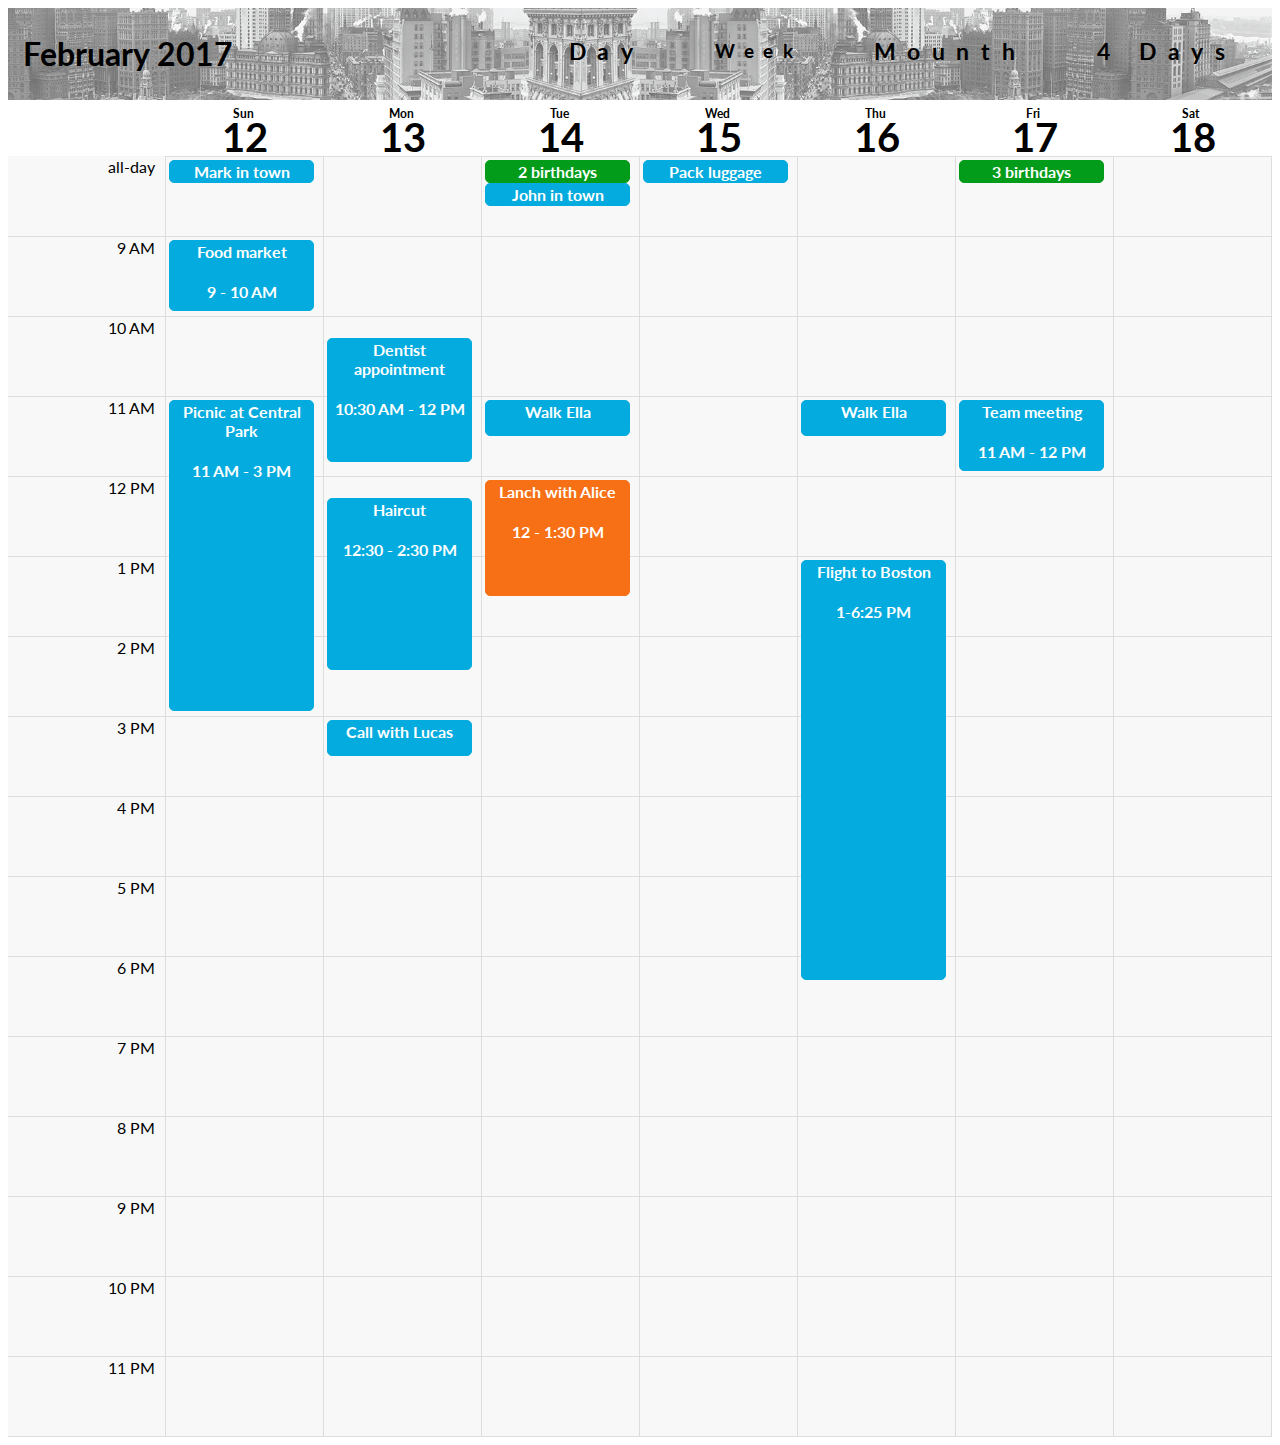
==== commit cb2d885f: "refactoring" ====
--- a/index.html
+++ b/index.html
@@ -81,8 +81,6 @@
                                 </ul>
                             </h5>
                         </article>
-                    </span>
-                    <span class="event-flex-container">
                         <article class="eventLabelInfo" style="order: 2; top: 30px;">
                             <div>John in town</div>
                             <div class="hide_context">
@@ -138,7 +136,7 @@
                 <td class="allDay" data-label="all-day">9 AM</td>
                 <td data-label="Sun">
                     <span class="event-flex-container">
-                        <article class="eventLabelInfo" style="order: 2;">
+                        <article class="eventLabelInfo" style="order: 2;height: 4.2em;">
                             <div>Food market</div>
                             <h4>9 - 10 AM</h4>
                             <div class="hide_context">
@@ -167,8 +165,8 @@
                 <td class="allDay" data-label="all-day">10 AM</td>
                 <td data-label="Sun"><span></span></td>
                 <td data-label="Mon">
-                    <span class="event-flex-container">
-                        <article class="eventLabelInfo" style="order: 2; top: 60px;">
+                    <span class="event-flex-container" style="top:21em;">
+                        <article class="eventLabelInfo" style="order: 2;height: 7.5em;">
                             <div>Dentist appointment</div>
                             <h4>10:30 AM - 12 PM</h4>
                             <div class="hide_context">
@@ -192,7 +190,7 @@
                 <td class="allDay" data-label="all-day">11 AM</td>
                 <td data-label="Sun">
                     <span class="event-flex-container">
-                        <article class="eventLabelInfo" style="order: 2;">
+                        <article class="eventLabelInfo" style="order: 2;height: 19.2em;">
                             <div>Picnic at Central Park</div> 
                             <h4>11 AM - 3 PM</h4>
                             <div class="hide_context">
@@ -218,23 +216,11 @@
                 </td>
                 <td data-label="Mon">
                     <span class="event-flex-container">
-                        <article class="eventLabelInfo" style="order: 2; top: 60px;">
-                            <div>Dentist appointment</div>
-                            <h4></h4>
-                            <div class="hide_context">
-                                <img src="css/icons/Dentist.png" width="50" height="50" alt="Dentist ..."/>
-                            </div>
-                            <h5 class="hide_context">
-                                <ul>
-                                    <li>Important: brush your teeth</li>
-                                    <li>take wet wipes</li>
-                                </ul>
-                            </h5>
-                        </article>
+                        
                     </span></td>
                 <td data-label="Tue">
                     <span class="event-flex-container">
-                        <article class="eventLabelInfo" style="order: 2;">
+                        <article class="eventLabelInfo" style="order: 2;height: 2em;">
                             <div>Walk Ella</div>
                             <h4></h4>
                             <div class="hide_context">
@@ -251,7 +237,7 @@
                 <td data-label="Wed"><span></span></td>
                 <td data-label="Thu">
                     <span class="event-flex-container">
-                        <article class="eventLabelInfo" style="order: 2;">
+                        <article class="eventLabelInfo" style="order: 2;height: 2em;">
                             <div>Walk Ella</div>
                             <h4></h4>
                             <div class="hide_context">
@@ -267,7 +253,7 @@
                 </td>
                 <td data-label="Fri">
                     <span class="event-flex-container">
-                        <article class="eventLabelInfo" style="order: 2;">
+                        <article class="eventLabelInfo" style="order: 2; height: 4.2em;">
                             <div>Team meeting</div>
                             <h4>11 AM - 12 PM</h4>
                             <div class="hide_context">
@@ -289,33 +275,12 @@
                 <td class="allDay" data-label="all-day">12 PM</td>
                 <td data-label="Sun">
                     <span class="event-flex-container">
-                        <article class="eventLabelInfo" style="order: 2;">
-                            <div>Picnic at Central Park</div> 
-                            <h4></h4>
-                            <div class="hide_context">
-                                <img src="css/icons/SEO Training.png" width="50" height="50" alt="Picnic ..."/>
-                            </div>
-                            <h5 class="hide_context">
-                                <ul>
-                                    <li>picnic basket</li>
-                                    <li>drinking water</li>
-                                    <li>salt, spices</li>
-                                    <li>herbs, vegetables and fruits, as well as small raw potatoes</li>
-                                    <li>bread, butter, cheese, smoked</li>
-                                    <li>juice drinks for children and for adults</li>
-                                    <li>picnic table and folding chairs</li>
-                                    <li>mat, pad, karemat</li>
-                                    <li>a pair of knives, opener, corkscrew, chopping board</li>
-                                    <li>utensils for a picnic: plates, cups, spoons, forks</li>
-                                    <li>trash bags</li>
-                                </ul>
-                            </h5>
-                        </article>
+                        
                     </span>
                 </td>
                 <td data-label="Mon">
-                    <span class="event-flex-container">
-                        <article class="eventLabelInfo" style="order: 2;">
+                    <span class="event-flex-container" style="top:31em;">
+                        <article class="eventLabelInfo" style="order: 2;height: 10.5em;">
                             <div>Haircut</div>
                             <h4>12:30 - 2:30 PM</h4>
                             <div class="hide_context">
@@ -326,7 +291,7 @@
                 </td>
                 <td data-label="Tue">
                     <span class="event-flex-container">
-                        <article class="eventLabelImportant" style="order: 1;">
+                        <article class="eventLabelImportant" style="order: 1;height: 7em;">
                             <div>Lanch with Alice</div>
                             <h4>12 - 1:30 PM</h4>
                             <div class="hide_context">
@@ -348,28 +313,7 @@
                 <td class="allDay" data-label="all-day">1 PM</td>
                 <td data-label="Sun">
                     <span class="event-flex-container">
-                        <article class="eventLabelInfo" style="order: 2;">
-                            <div>Picnic at Central Park</div> 
-                            <h4></h4>
-                            <div class="hide_context">
-                                <img src="css/icons/SEO Training.png" width="50" height="50" alt="Picnic ..."/>
-                            </div>
-                            <h5 class="hide_context">
-                                <ul>
-                                    <li>picnic basket</li>
-                                    <li>drinking water</li>
-                                    <li>salt, spices</li>
-                                    <li>herbs, vegetables and fruits, as well as small raw potatoes</li>
-                                    <li>bread, butter, cheese, smoked</li>
-                                    <li>juice drinks for children and for adults</li>
-                                    <li>picnic table and folding chairs</li>
-                                    <li>mat, pad, karemat</li>
-                                    <li>a pair of knives, opener, corkscrew, chopping board</li>
-                                    <li>utensils for a picnic: plates, cups, spoons, forks</li>
-                                    <li>trash bags</li>
-                                </ul>
-                            </h5>
-                        </article>
+                        
                     </span>
                 </td>
                 <td data-label="Mon"><span></span></td>
@@ -377,7 +321,7 @@
                 <td data-label="Wed"><span></span></td>
                 <td data-label="Thu">
                     <span class="event-flex-container">
-                        <article class="eventLabelInfo" style="order: 2;">
+                        <article class="eventLabelInfo" style="order: 2; height: 26em;">
                             <div>Flight to Boston</div>
                             <h4>1-6:25 PM</h4>
                             <div class="hide_context">
@@ -399,28 +343,7 @@
                 <td class="allDay" data-label="all-day">2 PM</td>
                 <td data-label="Sun">
                     <span class="event-flex-container">
-                        <article class="eventLabelInfo" style="order: 2;">
-                            <div>Picnic at Central Park</div> 
-                            <h4></h4>
-                            <div class="hide_context">
-                                <img src="css/icons/SEO Training.png" width="50" height="50" alt="Picnic ..."/>
-                            </div>
-                            <h5 class="hide_context">
-                                <ul>
-                                    <li>picnic basket</li>
-                                    <li>drinking water</li>
-                                    <li>salt, spices</li>
-                                    <li>herbs, vegetables and fruits, as well as small raw potatoes</li>
-                                    <li>bread, butter, cheese, smoked</li>
-                                    <li>juice drinks for children and for adults</li>
-                                    <li>picnic table and folding chairs</li>
-                                    <li>mat, pad, karemat</li>
-                                    <li>a pair of knives, opener, corkscrew, chopping board</li>
-                                    <li>utensils for a picnic: plates, cups, spoons, forks</li>
-                                    <li>trash bags</li>
-                                </ul>
-                            </h5>
-                        </article>
+                        
                     </span>
                 </td>
                 <td data-label="Mon"><span></span></td>
@@ -438,7 +361,7 @@
                 </td>
                 <td data-label="Mon">
                     <span class="event-flex-container">
-                        <article class="eventLabelInfo" style="order: 2;">
+                        <article class="eventLabelInfo" style="order: 2;height: 2em;">
                             <div>Call with Lucas</div>
                             <h4></h4>
                             <div class="hide_context">
--- a/css/calendar.css
+++ b/css/calendar.css
@@ -64,9 +64,10 @@
     width: 100%;
 }
 
-table tr {
+table>tbody tr {
     background: #f8f8f8;
     padding: .35em;
+    height: 5em;
 }
 
 table th {
@@ -101,6 +102,11 @@
 
 
 /*inserts*/
+
+td>span.event-flex-container {
+    position: absolute;
+    width: 11%;
+}
 
 td>span.event-flex-container:active .eventLabelInfo,
 td>span.event-flex-container:active .eventLabelBD,
@@ -196,12 +202,45 @@
     border-top-right-radius: 10px;
 }
 
-@media screen and (max-width: 600px) {
+
+/* tablet */
+
+@media screen and (min-width: 768px) and (max-width: 1024px) {
     nav .mainHeader {
         text-align: center;
         font-size: 100%;
     }
     nav menu {
+        font-size: 90%;
+    }
+    .day {
+        font-size: 150%;
+    }
+    .week {
+        font-size: 70%;
+    }
+    table td:not([data-label="all-day"]) {
+        border: 2px solid #ddd;
+    }
+    table td {
+        border-bottom: 2px solid #ddd;
+    }
+    td>span.event-flex-container .eventLabelInfo,
+    td>span.event-flex-container .eventLabelImportant,
+    td>span.event-flex-container .eventLabelBD {
+        font-size: 80%;
+    }
+}
+
+
+/* mobile */
+
+@media screen and (max-width: 768px) {
+    nav .mainHeader {
+        text-align: center;
+        font-size: 100%;
+    }
+    nav menu {
         font-size: 80%;
     }
     .day {
@@ -215,7 +254,8 @@
     }
     table tr {
         border-bottom: 3px solid #ddd;
-        display: block;
+        /*display: block;*/
+        height: auto;
     }
     table td {
         border-bottom: 1px solid #ddd;
@@ -228,6 +268,7 @@
     }
     td>span.event-flex-container {
         display: initial;
+        position: initial;
     }
     td>span.event-flex-container div:not(.hide_context) {
         padding-left: 5%;
@@ -243,5 +284,6 @@
         align-items: center;
         align-self: center;
         flex-wrap: wrap;
+        height: auto !important;
     }
 }